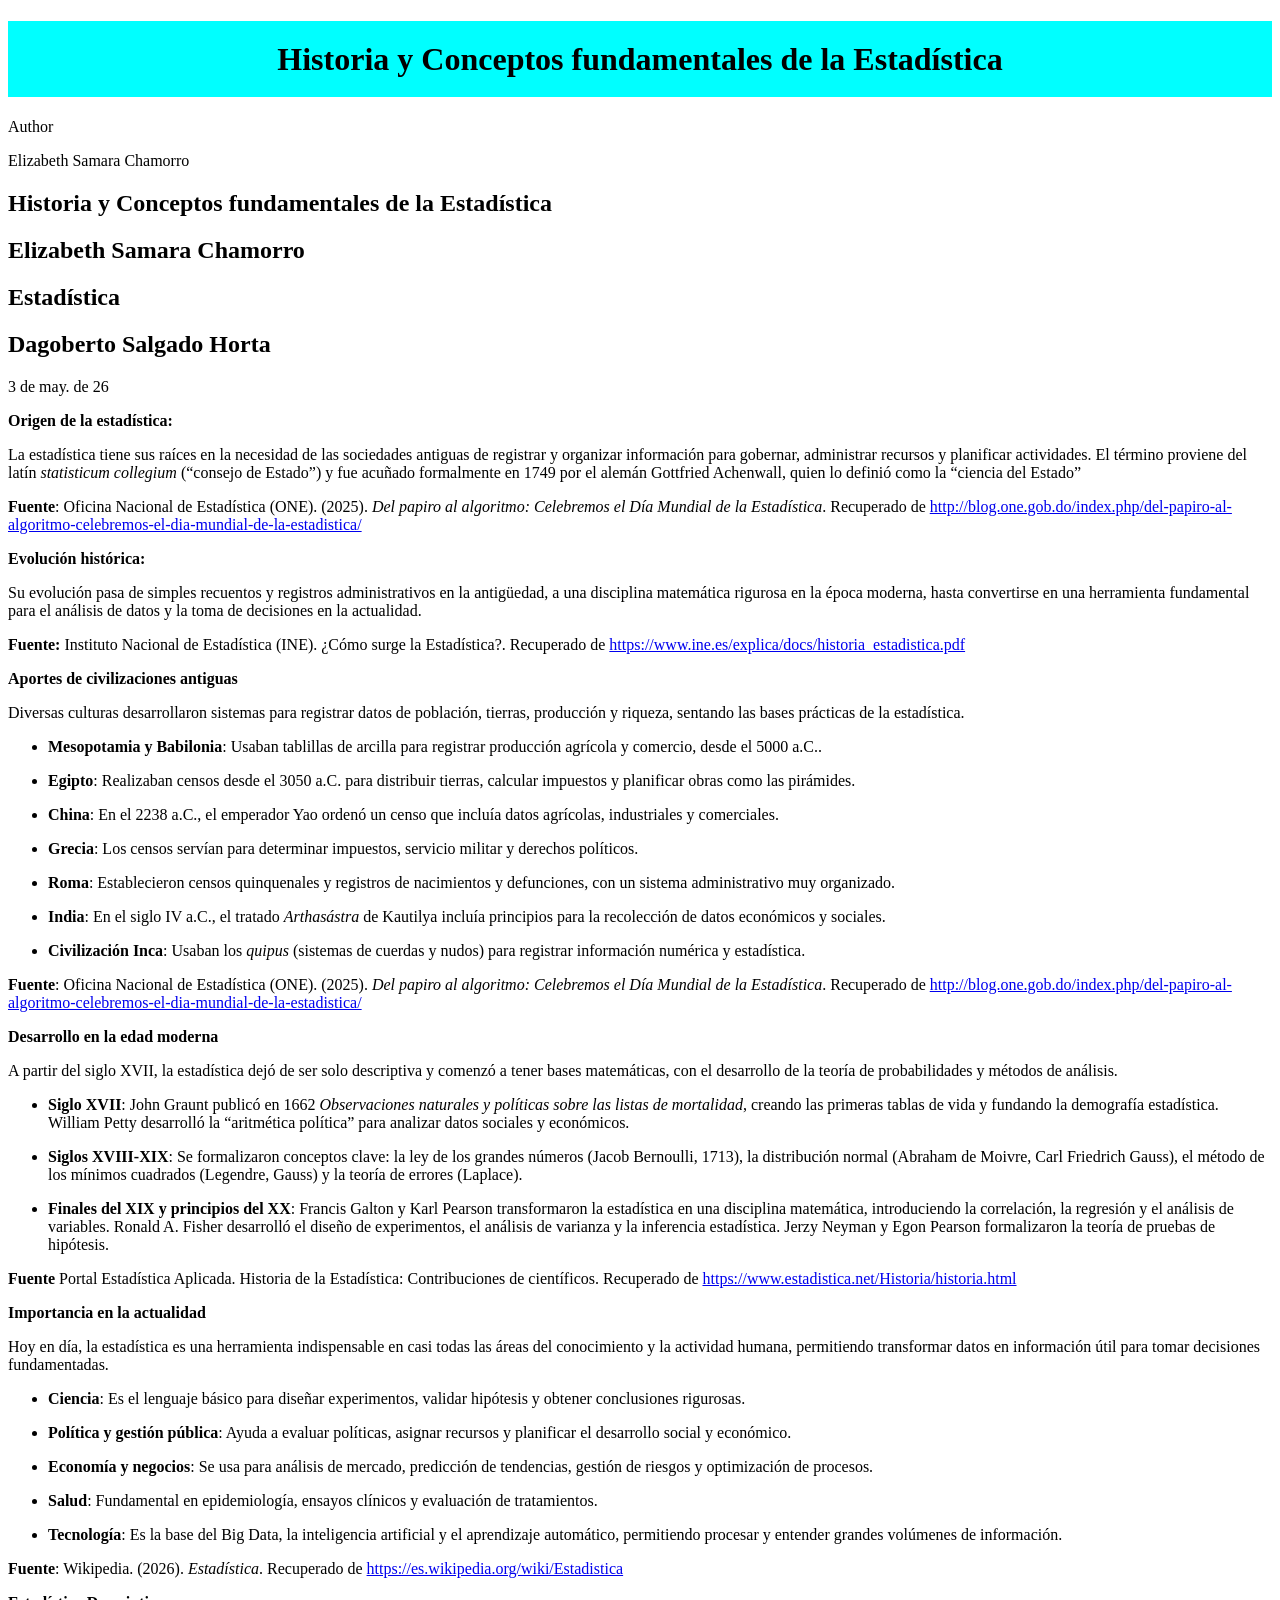
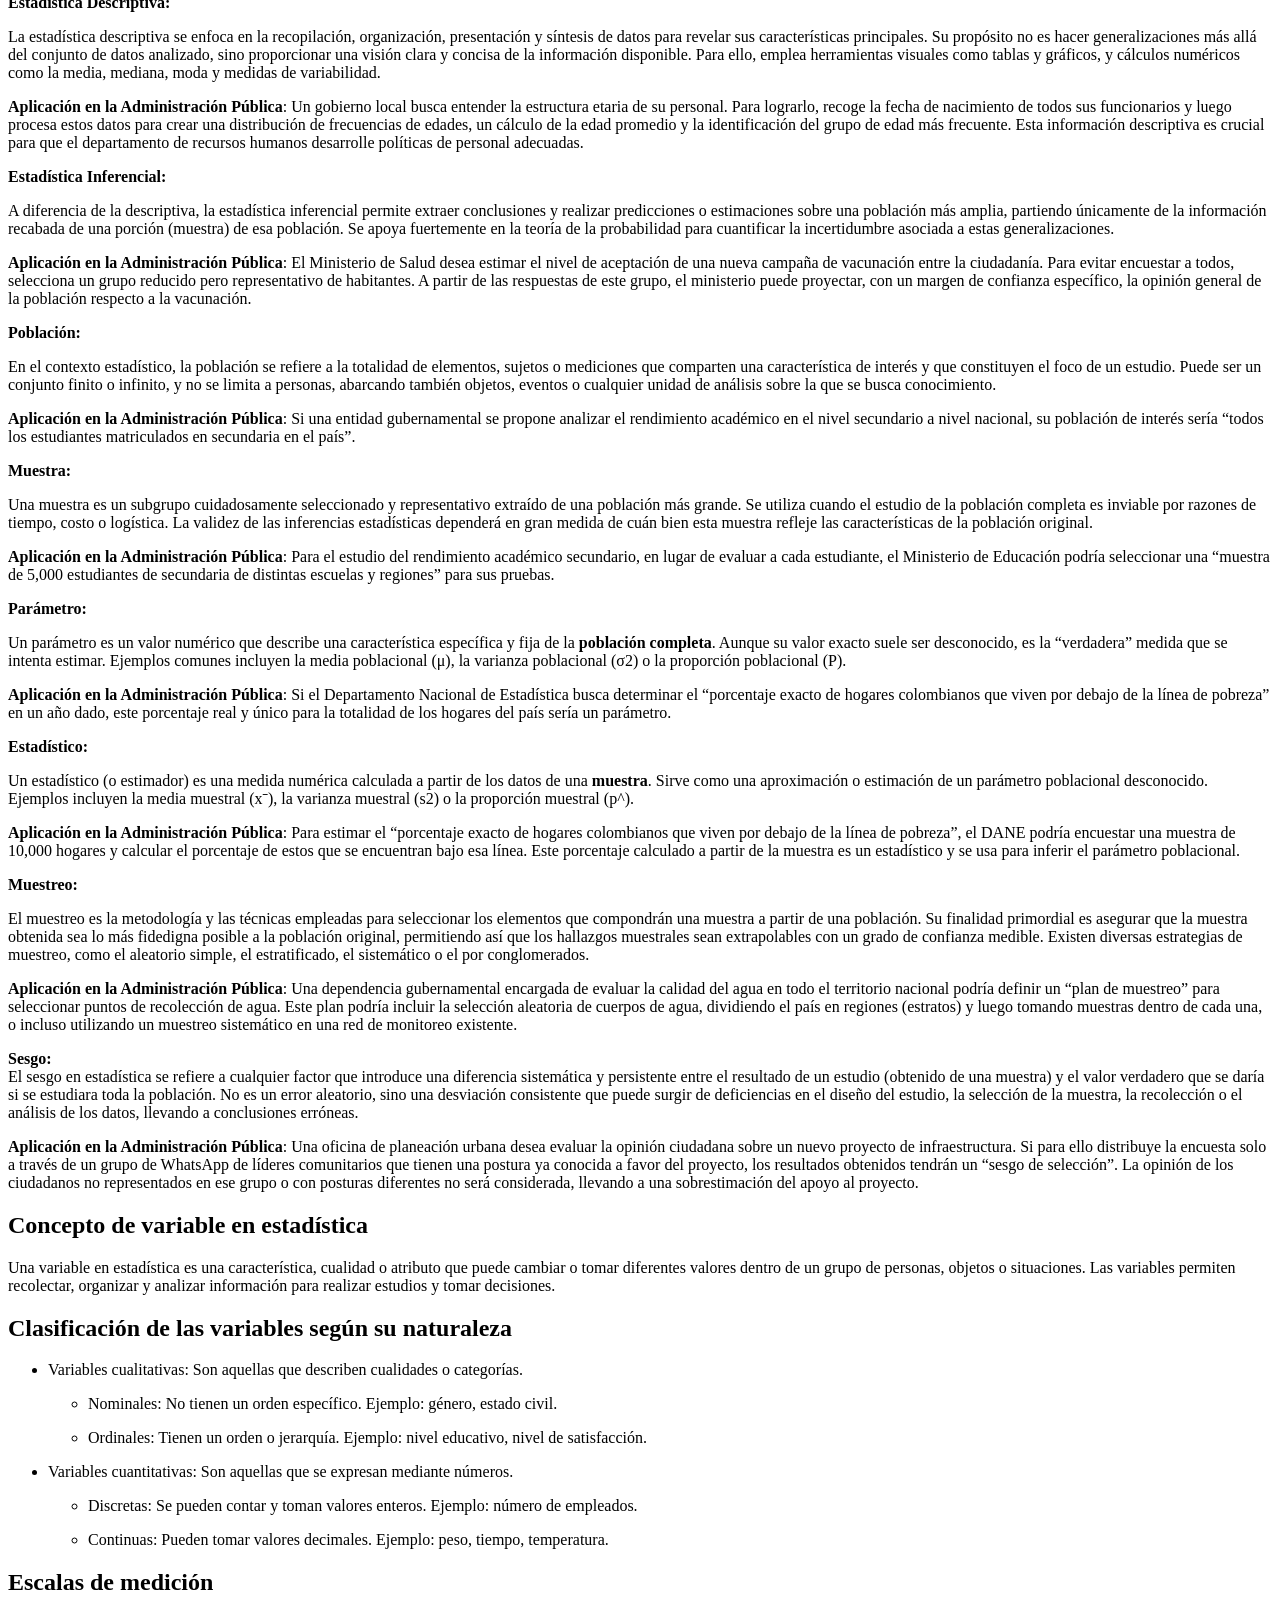
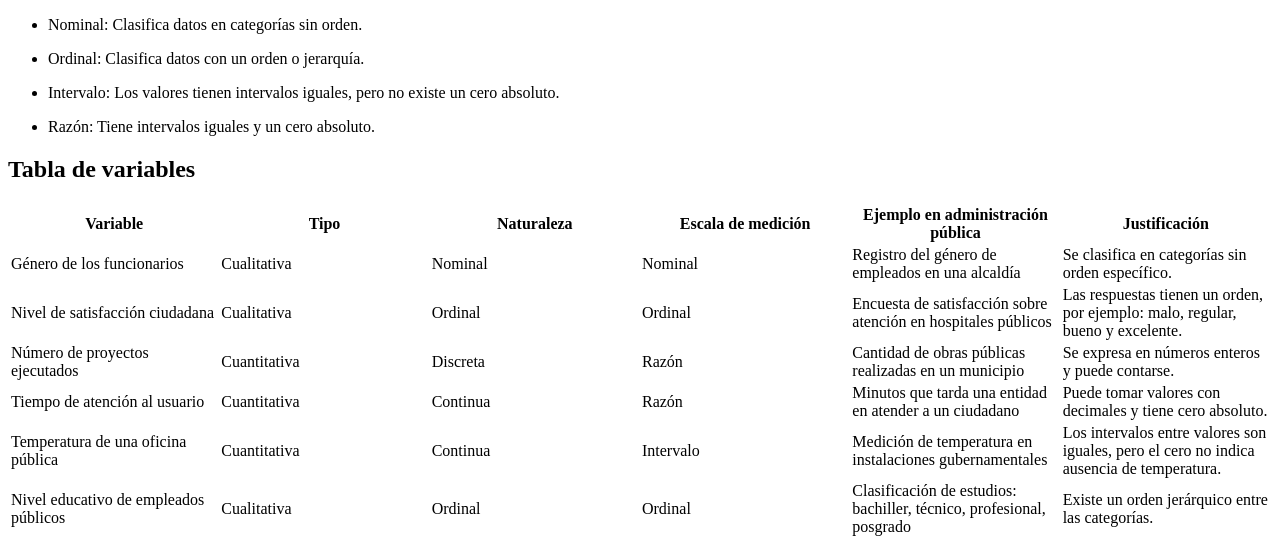
==== index.html.html @ 1d527ed2 "Actualización stilos.css" ====
<!DOCTYPE html>
<html xmlns="http://www.w3.org/1999/xhtml" lang="en" xml:lang="en">

<head>

  <meta charset="utf-8">
  <meta name="generator" content="quarto-1.8.27">
  <link rel="stylesheet" href="estilos.css">

  <meta name="viewport" content="width=device-width, initial-scale=1.0, user-scalable=yes">

  <meta name="author" content="Elizabeth Samara Chamorro">

  <title>Historia y Conceptos fundamentales de la Estadística</title>
  <style>
    code {
      white-space: pre-wrap;
    }

    span.smallcaps {
      font-variant: small-caps;
    }

    div.columns {
      display: flex;
      gap: min(4vw, 1.5em);
    }

    div.column {
      flex: auto;
      overflow-x: auto;
    }

    div.hanging-indent {
      margin-left: 1.5em;
      text-indent: -1.5em;
    }

    ul.task-list {
      list-style: none;
    }

    ul.task-list li input[type="checkbox"] {
      width: 0.8em;
      margin: 0 0.8em 0.2em -1em;
      /* quarto-specific, see https://github.com/quarto-dev/quarto-cli/issues/4556 */
      vertical-align: middle;
    }
  </style>


  <script src="RenderHtml_files/libs/clipboard/clipboard.min.js"></script>
  <script src="RenderHtml_files/libs/quarto-html/quarto.js" type="module"></script>
  <script src="RenderHtml_files/libs/quarto-html/tabsets/tabsets.js" type="module"></script>
  <script src="RenderHtml_files/libs/quarto-html/axe/axe-check.js" type="module"></script>
  <script src="RenderHtml_files/libs/quarto-html/popper.min.js"></script>
  <script src="RenderHtml_files/libs/quarto-html/tippy.umd.min.js"></script>
  <script src="RenderHtml_files/libs/quarto-html/anchor.min.js"></script>
  <link href="RenderHtml_files/libs/quarto-html/tippy.css" rel="stylesheet">
  <link href="RenderHtml_files/libs/quarto-html/quarto-syntax-highlighting-ed96de9b727972fe78a7b5d16c58bf87.css"
    rel="stylesheet" id="quarto-text-highlighting-styles">
  <script src="RenderHtml_files/libs/bootstrap/bootstrap.min.js"></script>
  <link href="RenderHtml_files/libs/bootstrap/bootstrap-icons.css" rel="stylesheet">
  <link href="RenderHtml_files/libs/bootstrap/bootstrap-6a8e6d95bfcd174082ff54166b04dcf7.min.css" rel="stylesheet"
    append-hash="true" id="quarto-bootstrap" data-mode="light">


</head>

<body class="fullcontent quarto-light">

  <div id="quarto-content" class="page-columns page-rows-contents page-layout-article">

    <main class="content" id="quarto-document-content">

      <header id="title-block-header" class="quarto-title-block default">
        <div class="quarto-title">
          <h1 class="title">Historia y Conceptos fundamentales de la Estadística</h1>
        </div>



        <div class="quarto-title-meta">

          <div>
            <div class="quarto-title-meta-heading">Author</div>
            <div class="quarto-title-meta-contents">
              <p>Elizabeth Samara Chamorro </p>
            </div>
          </div>



        </div>



      </header>


      <section id="historia-y-conceptos-fundamentales-de-la-estadística" class="level2">
        <h2 class="anchored" data-anchor-id="historia-y-conceptos-fundamentales-de-la-estadística">Historia y Conceptos
          fundamentales de la Estadística</h2>
      </section>
      <section id="elizabeth-samara-chamorro" class="level2">
        <h2 class="anchored" data-anchor-id="elizabeth-samara-chamorro">Elizabeth Samara Chamorro</h2>
      </section>
      <section id="estadística" class="level2">
        <h2 class="anchored" data-anchor-id="estadística">Estadística</h2>
      </section>
      <section id="dagoberto-salgado-horta" class="level2">
        <h2 class="anchored" data-anchor-id="dagoberto-salgado-horta">Dagoberto Salgado Horta</h2>
        <p>3 de may. de 26</p>
        <p><strong>Origen de la estadística:</strong></p>
        <p>La estadística tiene sus raíces en la necesidad de las sociedades antiguas de registrar y organizar
          información para gobernar, administrar recursos y planificar actividades. El término proviene del latín
          <em>statisticum collegium</em> (“consejo de Estado”) y fue acuñado formalmente en 1749 por el alemán Gottfried
          Achenwall, quien lo definió como la “ciencia del Estado”</p>
        <p><strong>Fuente</strong>: Oficina Nacional de Estadística (ONE). (2025). <em>Del papiro al algoritmo:
            Celebremos el Día Mundial de la Estadística</em>. Recuperado de <a
            href="http://blog.one.gob.do/index.php/del-papiro-al-algoritmo-celebremos-el-dia-mundial-de-la-estadistica/"
            class="uri">http://blog.one.gob.do/index.php/del-papiro-al-algoritmo-celebremos-el-dia-mundial-de-la-estadistica/</a>
        </p>
        <p><strong>Evolución histórica:</strong></p>
        <p>Su evolución pasa de simples recuentos y registros administrativos en la antigüedad, a una disciplina
          matemática rigurosa en la época moderna, hasta convertirse en una herramienta fundamental para el análisis de
          datos y la toma de decisiones en la actualidad.</p>
        <p><strong>Fuente:</strong> Instituto Nacional de Estadística (INE). ¿Cómo surge la Estadística?. Recuperado de
          <a href="https://www.ine.es/explica/docs/historia_estadistica.pdf"
            class="uri">https://www.ine.es/explica/docs/historia_estadistica.pdf</a></p>
        <p><strong>Aportes de civilizaciones antiguas</strong></p>
        <p>Diversas culturas desarrollaron sistemas para registrar datos de población, tierras, producción y riqueza,
          sentando las bases prácticas de la estadística.</p>
        <ul>
          <li>
            <p><strong>Mesopotamia y Babilonia</strong>: Usaban tablillas de arcilla para registrar producción agrícola
              y comercio, desde el 5000 a.C..</p>
          </li>
          <li>
            <p><strong>Egipto</strong>: Realizaban censos desde el 3050 a.C. para distribuir tierras, calcular impuestos
              y planificar obras como las pirámides.</p>
          </li>
          <li>
            <p><strong>China</strong>: En el 2238 a.C., el emperador Yao ordenó un censo que incluía datos agrícolas,
              industriales y comerciales.</p>
          </li>
          <li>
            <p><strong>Grecia</strong>: Los censos servían para determinar impuestos, servicio militar y derechos
              políticos.</p>
          </li>
          <li>
            <p><strong>Roma</strong>: Establecieron censos quinquenales y registros de nacimientos y defunciones, con un
              sistema administrativo muy organizado.</p>
          </li>
          <li>
            <p><strong>India</strong>: En el siglo IV a.C., el tratado <em>Arthasástra</em> de Kautilya incluía
              principios para la recolección de datos económicos y sociales.</p>
          </li>
          <li>
            <p><strong>Civilización Inca</strong>: Usaban los <em>quipus</em> (sistemas de cuerdas y nudos) para
              registrar información numérica y estadística.</p>
          </li>
        </ul>
        <p><strong>Fuente</strong>: Oficina Nacional de Estadística (ONE). (2025). <em>Del papiro al algoritmo:
            Celebremos el Día Mundial de la Estadística</em>. Recuperado de <a
            href="http://blog.one.gob.do/index.php/del-papiro-al-algoritmo-celebremos-el-dia-mundial-de-la-estadistica/"
            class="uri">http://blog.one.gob.do/index.php/del-papiro-al-algoritmo-celebremos-el-dia-mundial-de-la-estadistica/</a>
        </p>
        <p><strong>Desarrollo en la edad moderna</strong></p>
        <p>A partir del siglo XVII, la estadística dejó de ser solo descriptiva y comenzó a tener bases matemáticas, con
          el desarrollo de la teoría de probabilidades y métodos de análisis.</p>
        <ul>
          <li>
            <p><strong>Siglo XVII</strong>: John Graunt publicó en 1662 <em>Observaciones naturales y políticas sobre
                las listas de mortalidad</em>, creando las primeras tablas de vida y fundando la demografía estadística.
              William Petty desarrolló la “aritmética política” para analizar datos sociales y económicos.</p>
          </li>
          <li>
            <p><strong>Siglos XVIII-XIX</strong>: Se formalizaron conceptos clave: la ley de los grandes números (Jacob
              Bernoulli, 1713), la distribución normal (Abraham de Moivre, Carl Friedrich Gauss), el método de los
              mínimos cuadrados (Legendre, Gauss) y la teoría de errores (Laplace).</p>
          </li>
          <li>
            <p><strong>Finales del XIX y principios del XX</strong>: Francis Galton y Karl Pearson transformaron la
              estadística en una disciplina matemática, introduciendo la correlación, la regresión y el análisis de
              variables. Ronald A. Fisher desarrolló el diseño de experimentos, el análisis de varianza y la inferencia
              estadística. Jerzy Neyman y Egon Pearson formalizaron la teoría de pruebas de hipótesis.</p>
          </li>
        </ul>
        <p><strong>Fuente</strong> Portal Estadística Aplicada. Historia de la Estadística: Contribuciones de
          científicos. Recuperado de <a href="https://www.estadistica.net/Historia/historia.html"
            class="uri">https://www.estadistica.net/Historia/historia.html</a></p>
        <p><strong>Importancia en la actualidad</strong></p>
        <p>Hoy en día, la estadística es una herramienta indispensable en casi todas las áreas del conocimiento y la
          actividad humana, permitiendo transformar datos en información útil para tomar decisiones fundamentadas.</p>
        <ul>
          <li>
            <p><strong>Ciencia</strong>: Es el lenguaje básico para diseñar experimentos, validar hipótesis y obtener
              conclusiones rigurosas.</p>
          </li>
          <li>
            <p><strong>Política y gestión pública</strong>: Ayuda a evaluar políticas, asignar recursos y planificar el
              desarrollo social y económico.</p>
          </li>
          <li>
            <p><strong>Economía y negocios</strong>: Se usa para análisis de mercado, predicción de tendencias, gestión
              de riesgos y optimización de procesos.</p>
          </li>
          <li>
            <p><strong>Salud</strong>: Fundamental en epidemiología, ensayos clínicos y evaluación de tratamientos.</p>
          </li>
          <li>
            <p><strong>Tecnología</strong>: Es la base del Big Data, la inteligencia artificial y el aprendizaje
              automático, permitiendo procesar y entender grandes volúmenes de información.</p>
          </li>
        </ul>
        <p><strong>Fuente</strong>: Wikipedia. (2026). <em>Estadística</em>. Recuperado de <a
            href="https://es.wikipedia.org/wiki/Estadistica" class="uri">https://es.wikipedia.org/wiki/Estadistica</a>
        </p>
        <p><strong>Estadística Descriptiva:</strong></p>
        <p>La estadística descriptiva se enfoca en la recopilación, organización, presentación y síntesis de datos para
          revelar sus características principales. Su propósito no es hacer generalizaciones más allá del conjunto de
          datos analizado, sino proporcionar una visión clara y concisa de la información disponible. Para ello, emplea
          herramientas visuales como tablas y gráficos, y cálculos numéricos como la media, mediana, moda y medidas de
          variabilidad.</p>
        <p><strong>Aplicación en la Administración Pública</strong>: Un gobierno local busca entender la estructura
          etaria de su personal. Para lograrlo, recoge la fecha de nacimiento de todos sus funcionarios y luego procesa
          estos datos para crear una distribución de frecuencias de edades, un cálculo de la edad promedio y la
          identificación del grupo de edad más frecuente. Esta información descriptiva es crucial para que el
          departamento de recursos humanos desarrolle políticas de personal adecuadas.</p>
        <p><strong>Estadística Inferencial:</strong></p>
        <p>A diferencia de la descriptiva, la estadística inferencial permite extraer conclusiones y realizar
          predicciones o estimaciones sobre una población más amplia, partiendo únicamente de la información recabada de
          una porción (muestra) de esa población. Se apoya fuertemente en la teoría de la probabilidad para cuantificar
          la incertidumbre asociada a estas generalizaciones.</p>
        <p><strong>Aplicación en la Administración Pública</strong>: El Ministerio de Salud desea estimar el nivel de
          aceptación de una nueva campaña de vacunación entre la ciudadanía. Para evitar encuestar a todos, selecciona
          un grupo reducido pero representativo de habitantes. A partir de las respuestas de este grupo, el ministerio
          puede proyectar, con un margen de confianza específico, la opinión general de la población respecto a la
          vacunación.</p>
        <p><strong>Población:</strong></p>
        <p>En el contexto estadístico, la población se refiere a la totalidad de elementos, sujetos o mediciones que
          comparten una característica de interés y que constituyen el foco de un estudio. Puede ser un conjunto finito
          o infinito, y no se limita a personas, abarcando también objetos, eventos o cualquier unidad de análisis sobre
          la que se busca conocimiento.</p>
        <p><strong>Aplicación en la Administración Pública</strong>: Si una entidad gubernamental se propone analizar el
          rendimiento académico en el nivel secundario a nivel nacional, su población de interés sería “todos los
          estudiantes matriculados en secundaria en el país”.</p>
        <p><strong>Muestra:</strong></p>
        <p>Una muestra es un subgrupo cuidadosamente seleccionado y representativo extraído de una población más grande.
          Se utiliza cuando el estudio de la población completa es inviable por razones de tiempo, costo o logística. La
          validez de las inferencias estadísticas dependerá en gran medida de cuán bien esta muestra refleje las
          características de la población original.</p>
        <p><strong>Aplicación en la Administración Pública</strong>: Para el estudio del rendimiento académico
          secundario, en lugar de evaluar a cada estudiante, el Ministerio de Educación podría seleccionar una “muestra
          de 5,000 estudiantes de secundaria de distintas escuelas y regiones” para sus pruebas.</p>
        <p><strong>Parámetro:</strong></p>
        <p>Un parámetro es un valor numérico que describe una característica específica y fija de la <strong>población
            completa</strong>. Aunque su valor exacto suele ser desconocido, es la “verdadera” medida que se intenta
          estimar. Ejemplos comunes incluyen la media poblacional (μ), la varianza poblacional (σ2) o la proporción
          poblacional (P).</p>
        <p><strong>Aplicación en la Administración Pública</strong>: Si el Departamento Nacional de Estadística busca
          determinar el “porcentaje exacto de hogares colombianos que viven por debajo de la línea de pobreza” en un año
          dado, este porcentaje real y único para la totalidad de los hogares del país sería un parámetro.</p>
        <p><strong>Estadístico:</strong></p>
        <p>Un estadístico (o estimador) es una medida numérica calculada a partir de los datos de una
          <strong>muestra</strong>. Sirve como una aproximación o estimación de un parámetro poblacional desconocido.
          Ejemplos incluyen la media muestral (xˉ), la varianza muestral (s2) o la proporción muestral (p^​).</p>
        <p><strong>Aplicación en la Administración Pública</strong>: Para estimar el “porcentaje exacto de hogares
          colombianos que viven por debajo de la línea de pobreza”, el DANE podría encuestar una muestra de 10,000
          hogares y calcular el porcentaje de estos que se encuentran bajo esa línea. Este porcentaje calculado a partir
          de la muestra es un estadístico y se usa para inferir el parámetro poblacional.</p>
        <p><strong>Muestreo:</strong></p>
        <p>El muestreo es la metodología y las técnicas empleadas para seleccionar los elementos que compondrán una
          muestra a partir de una población. Su finalidad primordial es asegurar que la muestra obtenida sea lo más
          fidedigna posible a la población original, permitiendo así que los hallazgos muestrales sean extrapolables con
          un grado de confianza medible. Existen diversas estrategias de muestreo, como el aleatorio simple, el
          estratificado, el sistemático o el por conglomerados.</p>
        <p><strong>Aplicación en la Administración Pública</strong>: Una dependencia gubernamental encargada de evaluar
          la calidad del agua en todo el territorio nacional podría definir un “plan de muestreo” para seleccionar
          puntos de recolección de agua. Este plan podría incluir la selección aleatoria de cuerpos de agua, dividiendo
          el país en regiones (estratos) y luego tomando muestras dentro de cada una, o incluso utilizando un muestreo
          sistemático en una red de monitoreo existente.</p>
        <p><strong>Sesgo:</strong><br>
          El sesgo en estadística se refiere a cualquier factor que introduce una diferencia sistemática y persistente
          entre el resultado de un estudio (obtenido de una muestra) y el valor verdadero que se daría si se estudiara
          toda la población. No es un error aleatorio, sino una desviación consistente que puede surgir de deficiencias
          en el diseño del estudio, la selección de la muestra, la recolección o el análisis de los datos, llevando a
          conclusiones erróneas.</p>
        <p><strong>Aplicación en la Administración Pública</strong>: Una oficina de planeación urbana desea evaluar la
          opinión ciudadana sobre un nuevo proyecto de infraestructura. Si para ello distribuye la encuesta solo a
          través de un grupo de WhatsApp de líderes comunitarios que tienen una postura ya conocida a favor del
          proyecto, los resultados obtenidos tendrán un “sesgo de selección”. La opinión de los ciudadanos no
          representados en ese grupo o con posturas diferentes no será considerada, llevando a una sobrestimación del
          apoyo al proyecto.</p>
      </section>
      <section id="concepto-de-variable-en-estadística" class="level1">
        <h1>Concepto de variable en estadística</h1>
        <p>Una variable en estadística es una característica, cualidad o atributo que puede cambiar o tomar diferentes
          valores dentro de un grupo de personas, objetos o situaciones. Las variables permiten recolectar, organizar y
          analizar información para realizar estudios y tomar decisiones.</p>
      </section>
      <section id="clasificación-de-las-variables-según-su-naturaleza" class="level1">
        <h1>Clasificación de las variables según su naturaleza</h1>
        <ul>
          <li>
            <p>Variables cualitativas: Son aquellas que describen cualidades o categorías.</p>
            <ul>
              <li>
                <p>Nominales: No tienen un orden específico. Ejemplo: género, estado civil.</p>
              </li>
              <li>
                <p>Ordinales: Tienen un orden o jerarquía. Ejemplo: nivel educativo, nivel de satisfacción.</p>
              </li>
            </ul>
          </li>
          <li>
            <p>Variables cuantitativas: Son aquellas que se expresan mediante números.</p>
            <ul>
              <li>
                <p>Discretas: Se pueden contar y toman valores enteros. Ejemplo: número de empleados.</p>
              </li>
              <li>
                <p>Continuas: Pueden tomar valores decimales. Ejemplo: peso, tiempo, temperatura.</p>
              </li>
            </ul>
          </li>
        </ul>
      </section>
      <section id="escalas-de-medición" class="level1">
        <h1>Escalas de medición</h1>
        <ul>
          <li>
            <p>Nominal: Clasifica datos en categorías sin orden.</p>
          </li>
          <li>
            <p>Ordinal: Clasifica datos con un orden o jerarquía.</p>
          </li>
          <li>
            <p>Intervalo: Los valores tienen intervalos iguales, pero no existe un cero absoluto.</p>
          </li>
          <li>
            <p>Razón: Tiene intervalos iguales y un cero absoluto.</p>
          </li>
        </ul>
      </section>
      <section id="tabla-de-variables" class="level1">
        <h1>Tabla de variables</h1>
        <table class="caption-top table">
          <colgroup>
            <col style="width: 16%">
            <col style="width: 16%">
            <col style="width: 16%">
            <col style="width: 16%">
            <col style="width: 16%">
            <col style="width: 16%">
          </colgroup>
          <thead>
            <tr class="header">
              <th>Variable</th>
              <th>Tipo</th>
              <th>Naturaleza</th>
              <th>Escala de medición</th>
              <th>Ejemplo en administración pública</th>
              <th>Justificación</th>
            </tr>
          </thead>
          <tbody>
            <tr class="odd">
              <td>Género de los funcionarios</td>
              <td>Cualitativa</td>
              <td>Nominal</td>
              <td>Nominal</td>
              <td>Registro del género de empleados en una alcaldía</td>
              <td>Se clasifica en categorías sin orden específico.</td>
            </tr>
            <tr class="even">
              <td>Nivel de satisfacción ciudadana</td>
              <td>Cualitativa</td>
              <td>Ordinal</td>
              <td>Ordinal</td>
              <td>Encuesta de satisfacción sobre atención en hospitales públicos</td>
              <td>Las respuestas tienen un orden, por ejemplo: malo, regular, bueno y excelente.</td>
            </tr>
            <tr class="odd">
              <td>Número de proyectos ejecutados</td>
              <td>Cuantitativa</td>
              <td>Discreta</td>
              <td>Razón</td>
              <td>Cantidad de obras públicas realizadas en un municipio</td>
              <td>Se expresa en números enteros y puede contarse.</td>
            </tr>
            <tr class="even">
              <td>Tiempo de atención al usuario</td>
              <td>Cuantitativa</td>
              <td>Continua</td>
              <td>Razón</td>
              <td>Minutos que tarda una entidad en atender a un ciudadano</td>
              <td>Puede tomar valores con decimales y tiene cero absoluto.</td>
            </tr>
            <tr class="odd">
              <td>Temperatura de una oficina pública</td>
              <td>Cuantitativa</td>
              <td>Continua</td>
              <td>Intervalo</td>
              <td>Medición de temperatura en instalaciones gubernamentales</td>
              <td>Los intervalos entre valores son iguales, pero el cero no indica ausencia de temperatura.</td>
            </tr>
            <tr class="even">
              <td>Nivel educativo de empleados públicos</td>
              <td>Cualitativa</td>
              <td>Ordinal</td>
              <td>Ordinal</td>
              <td>Clasificación de estudios: bachiller, técnico, profesional, posgrado</td>
              <td>Existe un orden jerárquico entre las categorías.</td>
            </tr>
          </tbody>
        </table>
      </section>

    </main>
    <!-- /main column -->
    <script id="quarto-html-after-body" type="application/javascript">
      window.document.addEventListener("DOMContentLoaded", function (event) {
        const icon = "";
        const anchorJS = new window.AnchorJS();
        anchorJS.options = {
          placement: 'right',
          icon: icon
        };
        anchorJS.add('.anchored');
        const isCodeAnnotation = (el) => {
          for (const clz of el.classList) {
            if (clz.startsWith('code-annotation-')) {
              return true;
            }
          }
          return false;
        }
        const onCopySuccess = function (e) {
          // button target
          const button = e.trigger;
          // don't keep focus
          button.blur();
          // flash "checked"
          button.classList.add('code-copy-button-checked');
          var currentTitle = button.getAttribute("title");
          button.setAttribute("title", "Copied!");
          let tooltip;
          if (window.bootstrap) {
            button.setAttribute("data-bs-toggle", "tooltip");
            button.setAttribute("data-bs-placement", "left");
            button.setAttribute("data-bs-title", "Copied!");
            tooltip = new bootstrap.Tooltip(button,
              {
                trigger: "manual",
                customClass: "code-copy-button-tooltip",
                offset: [0, -8]
              });
            tooltip.show();
          }
          setTimeout(function () {
            if (tooltip) {
              tooltip.hide();
              button.removeAttribute("data-bs-title");
              button.removeAttribute("data-bs-toggle");
              button.removeAttribute("data-bs-placement");
            }
            button.setAttribute("title", currentTitle);
            button.classList.remove('code-copy-button-checked');
          }, 1000);
          // clear code selection
          e.clearSelection();
        }
        const getTextToCopy = function (trigger) {
          const outerScaffold = trigger.parentElement.cloneNode(true);
          const codeEl = outerScaffold.querySelector('code');
          for (const childEl of codeEl.children) {
            if (isCodeAnnotation(childEl)) {
              childEl.remove();
            }
          }
          return codeEl.innerText;
        }
        const clipboard = new window.ClipboardJS('.code-copy-button:not([data-in-quarto-modal])', {
          text: getTextToCopy
        });
        clipboard.on('success', onCopySuccess);
        if (window.document.getElementById('quarto-embedded-source-code-modal')) {
          const clipboardModal = new window.ClipboardJS('.code-copy-button[data-in-quarto-modal]', {
            text: getTextToCopy,
            container: window.document.getElementById('quarto-embedded-source-code-modal')
          });
          clipboardModal.on('success', onCopySuccess);
        }
        var localhostRegex = new RegExp(/^(?:http|https):\/\/localhost\:?[0-9]*\//);
        var mailtoRegex = new RegExp(/^mailto:/);
        var filterRegex = new RegExp('/' + window.location.host + '/');
        var isInternal = (href) => {
          return filterRegex.test(href) || localhostRegex.test(href) || mailtoRegex.test(href);
        }
        // Inspect non-navigation links and adorn them if external
        var links = window.document.querySelectorAll('a[href]:not(.nav-link):not(.navbar-brand):not(.toc-action):not(.sidebar-link):not(.sidebar-item-toggle):not(.pagination-link):not(.no-external):not([aria-hidden]):not(.dropdown-item):not(.quarto-navigation-tool):not(.about-link)');
        for (var i = 0; i < links.length; i++) {
          const link = links[i];
          if (!isInternal(link.href)) {
            // undo the damage that might have been done by quarto-nav.js in the case of
            // links that we want to consider external
            if (link.dataset.originalHref !== undefined) {
              link.href = link.dataset.originalHref;
            }
          }
        }
        function tippyHover(el, contentFn, onTriggerFn, onUntriggerFn) {
          const config = {
            allowHTML: true,
            maxWidth: 500,
            delay: 100,
            arrow: false,
            appendTo: function (el) {
              return el.parentElement;
            },
            interactive: true,
            interactiveBorder: 10,
            theme: 'quarto',
            placement: 'bottom-start',
          };
          if (contentFn) {
            config.content = contentFn;
          }
          if (onTriggerFn) {
            config.onTrigger = onTriggerFn;
          }
          if (onUntriggerFn) {
            config.onUntrigger = onUntriggerFn;
          }
          window.tippy(el, config);
        }
        const noterefs = window.document.querySelectorAll('a[role="doc-noteref"]');
        for (var i = 0; i < noterefs.length; i++) {
          const ref = noterefs[i];
          tippyHover(ref, function () {
            // use id or data attribute instead here
            let href = ref.getAttribute('data-footnote-href') || ref.getAttribute('href');
            try { href = new URL(href).hash; } catch { }
            const id = href.replace(/^#\/?/, "");
            const note = window.document.getElementById(id);
            if (note) {
              return note.innerHTML;
            } else {
              return "";
            }
          });
        }
        const xrefs = window.document.querySelectorAll('a.quarto-xref');
        const processXRef = (id, note) => {
          // Strip column container classes
          const stripColumnClz = (el) => {
            el.classList.remove("page-full", "page-columns");
            if (el.children) {
              for (const child of el.children) {
                stripColumnClz(child);
              }
            }
          }
          stripColumnClz(note)
          if (id === null || id.startsWith('sec-')) {
            // Special case sections, only their first couple elements
            const container = document.createElement("div");
            if (note.children && note.children.length > 2) {
              container.appendChild(note.children[0].cloneNode(true));
              for (let i = 1; i < note.children.length; i++) {
                const child = note.children[i];
                if (child.tagName === "P" && child.innerText === "") {
                  continue;
                } else {
                  container.appendChild(child.cloneNode(true));
                  break;
                }
              }
              if (window.Quarto?.typesetMath) {
                window.Quarto.typesetMath(container);
              }
              return container.innerHTML
            } else {
              if (window.Quarto?.typesetMath) {
                window.Quarto.typesetMath(note);
              }
              return note.innerHTML;
            }
          } else {
            // Remove any anchor links if they are present
            const anchorLink = note.querySelector('a.anchorjs-link');
            if (anchorLink) {
              anchorLink.remove();
            }
            if (window.Quarto?.typesetMath) {
              window.Quarto.typesetMath(note);
            }
            if (note.classList.contains("callout")) {
              return note.outerHTML;
            } else {
              return note.innerHTML;
            }
          }
        }
        for (var i = 0; i < xrefs.length; i++) {
          const xref = xrefs[i];
          tippyHover(xref, undefined, function (instance) {
            instance.disable();
            let url = xref.getAttribute('href');
            let hash = undefined;
            if (url.startsWith('#')) {
              hash = url;
            } else {
              try { hash = new URL(url).hash; } catch { }
            }
            if (hash) {
              const id = hash.replace(/^#\/?/, "");
              const note = window.document.getElementById(id);
              if (note !== null) {
                try {
                  const html = processXRef(id, note.cloneNode(true));
                  instance.setContent(html);
                } finally {
                  instance.enable();
                  instance.show();
                }
              } else {
                // See if we can fetch this
                fetch(url.split('#')[0])
                  .then(res => res.text())
                  .then(html => {
                    const parser = new DOMParser();
                    const htmlDoc = parser.parseFromString(html, "text/html");
                    const note = htmlDoc.getElementById(id);
                    if (note !== null) {
                      const html = processXRef(id, note);
                      instance.setContent(html);
                    }
                  }).finally(() => {
                    instance.enable();
                    instance.show();
                  });
              }
            } else {
              // See if we can fetch a full url (with no hash to target)
              // This is a special case and we should probably do some content thinning / targeting
              fetch(url)
                .then(res => res.text())
                .then(html => {
                  const parser = new DOMParser();
                  const htmlDoc = parser.parseFromString(html, "text/html");
                  const note = htmlDoc.querySelector('main.content');
                  if (note !== null) {
                    // This should only happen for chapter cross references
                    // (since there is no id in the URL)
                    // remove the first header
                    if (note.children.length > 0 && note.children[0].tagName === "HEADER") {
                      note.children[0].remove();
                    }
                    const html = processXRef(null, note);
                    instance.setContent(html);
                  }
                }).finally(() => {
                  instance.enable();
                  instance.show();
                });
            }
          }, function (instance) {
          });
        }
        let selectedAnnoteEl;
        const selectorForAnnotation = (cell, annotation) => {
          let cellAttr = 'data-code-cell="' + cell + '"';
          let lineAttr = 'data-code-annotation="' + annotation + '"';
          const selector = 'span[' + cellAttr + '][' + lineAttr + ']';
          return selector;
        }
        const selectCodeLines = (annoteEl) => {
          const doc = window.document;
          const targetCell = annoteEl.getAttribute("data-target-cell");
          const targetAnnotation = annoteEl.getAttribute("data-target-annotation");
          const annoteSpan = window.document.querySelector(selectorForAnnotation(targetCell, targetAnnotation));
          const lines = annoteSpan.getAttribute("data-code-lines").split(",");
          const lineIds = lines.map((line) => {
            return targetCell + "-" + line;
          })
          let top = null;
          let height = null;
          let parent = null;
          if (lineIds.length > 0) {
            //compute the position of the single el (top and bottom and make a div)
            const el = window.document.getElementById(lineIds[0]);
            top = el.offsetTop;
            height = el.offsetHeight;
            parent = el.parentElement.parentElement;
            if (lineIds.length > 1) {
              const lastEl = window.document.getElementById(lineIds[lineIds.length - 1]);
              const bottom = lastEl.offsetTop + lastEl.offsetHeight;
              height = bottom - top;
            }
            if (top !== null && height !== null && parent !== null) {
              // cook up a div (if necessary) and position it 
              let div = window.document.getElementById("code-annotation-line-highlight");
              if (div === null) {
                div = window.document.createElement("div");
                div.setAttribute("id", "code-annotation-line-highlight");
                div.style.position = 'absolute';
                parent.appendChild(div);
              }
              div.style.top = top - 2 + "px";
              div.style.height = height + 4 + "px";
              div.style.left = 0;
              let gutterDiv = window.document.getElementById("code-annotation-line-highlight-gutter");
              if (gutterDiv === null) {
                gutterDiv = window.document.createElement("div");
                gutterDiv.setAttribute("id", "code-annotation-line-highlight-gutter");
                gutterDiv.style.position = 'absolute';
                const codeCell = window.document.getElementById(targetCell);
                const gutter = codeCell.querySelector('.code-annotation-gutter');
                gutter.appendChild(gutterDiv);
              }
              gutterDiv.style.top = top - 2 + "px";
              gutterDiv.style.height = height + 4 + "px";
            }
            selectedAnnoteEl = annoteEl;
          }
        };
        const unselectCodeLines = () => {
          const elementsIds = ["code-annotation-line-highlight", "code-annotation-line-highlight-gutter"];
          elementsIds.forEach((elId) => {
            const div = window.document.getElementById(elId);
            if (div) {
              div.remove();
            }
          });
          selectedAnnoteEl = undefined;
        };
        // Handle positioning of the toggle
        window.addEventListener(
          "resize",
          throttle(() => {
            elRect = undefined;
            if (selectedAnnoteEl) {
              selectCodeLines(selectedAnnoteEl);
            }
          }, 10)
        );
        function throttle(fn, ms) {
          let throttle = false;
          let timer;
          return (...args) => {
            if (!throttle) { // first call gets through
              fn.apply(this, args);
              throttle = true;
            } else { // all the others get throttled
              if (timer) clearTimeout(timer); // cancel #2
              timer = setTimeout(() => {
                fn.apply(this, args);
                timer = throttle = false;
              }, ms);
            }
          };
        }
        // Attach click handler to the DT
        const annoteDls = window.document.querySelectorAll('dt[data-target-cell]');
        for (const annoteDlNode of annoteDls) {
          annoteDlNode.addEventListener('click', (event) => {
            const clickedEl = event.target;
            if (clickedEl !== selectedAnnoteEl) {
              unselectCodeLines();
              const activeEl = window.document.querySelector('dt[data-target-cell].code-annotation-active');
              if (activeEl) {
                activeEl.classList.remove('code-annotation-active');
              }
              selectCodeLines(clickedEl);
              clickedEl.classList.add('code-annotation-active');
            } else {
              // Unselect the line
              unselectCodeLines();
              clickedEl.classList.remove('code-annotation-active');
            }
          });
        }
        const findCites = (el) => {
          const parentEl = el.parentElement;
          if (parentEl) {
            const cites = parentEl.dataset.cites;
            if (cites) {
              return {
                el,
                cites: cites.split(' ')
              };
            } else {
              return findCites(el.parentElement)
            }
          } else {
            return undefined;
          }
        };
        var bibliorefs = window.document.querySelectorAll('a[role="doc-biblioref"]');
        for (var i = 0; i < bibliorefs.length; i++) {
          const ref = bibliorefs[i];
          const citeInfo = findCites(ref);
          if (citeInfo) {
            tippyHover(citeInfo.el, function () {
              var popup = window.document.createElement('div');
              citeInfo.cites.forEach(function (cite) {
                var citeDiv = window.document.createElement('div');
                citeDiv.classList.add('hanging-indent');
                citeDiv.classList.add('csl-entry');
                var biblioDiv = window.document.getElementById('ref-' + cite);
                if (biblioDiv) {
                  citeDiv.innerHTML = biblioDiv.innerHTML;
                }
                popup.appendChild(citeDiv);
              });
              return popup.innerHTML;
            });
          }
        }
      });
    </script>
  </div> <!-- /content -->




</body>

</html>
---- estilos.css ----
.title{
    background-color: aqua;
    text-align: center;
    padding: 1.2rem;
    
}
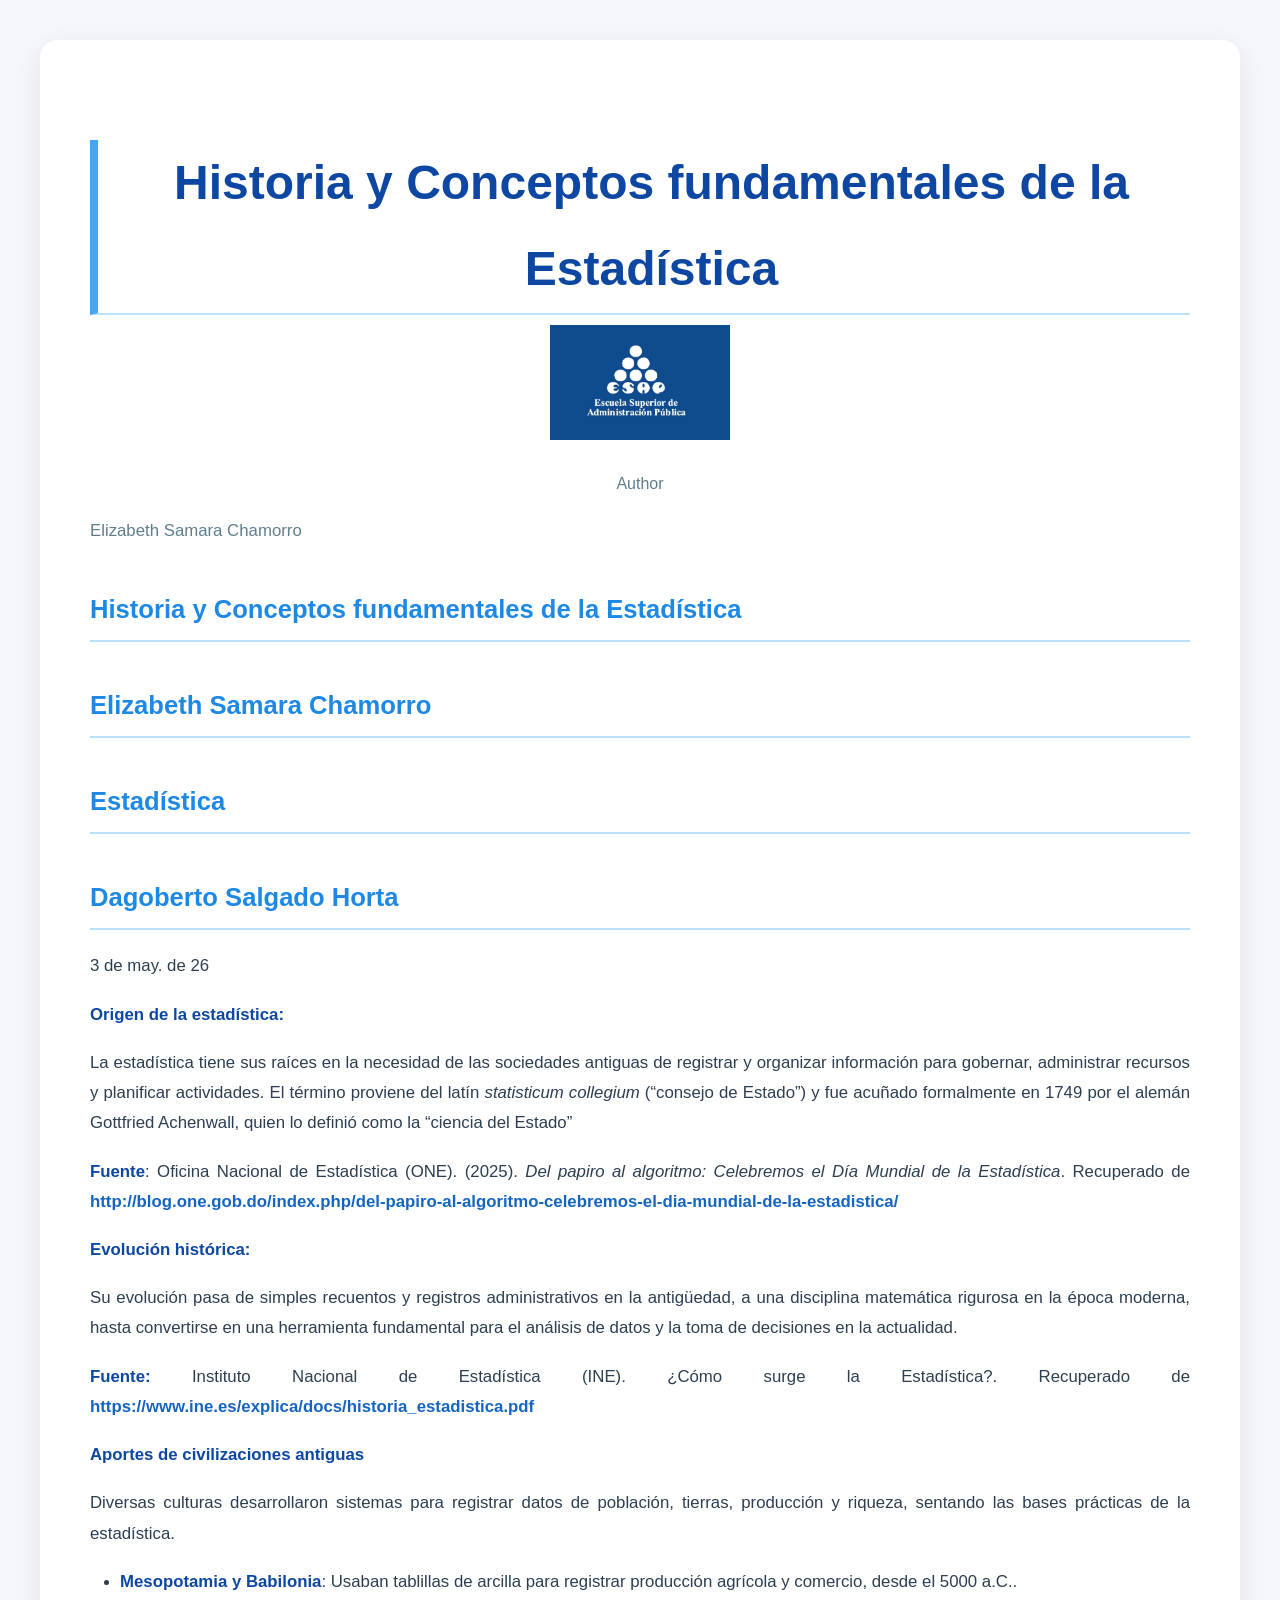
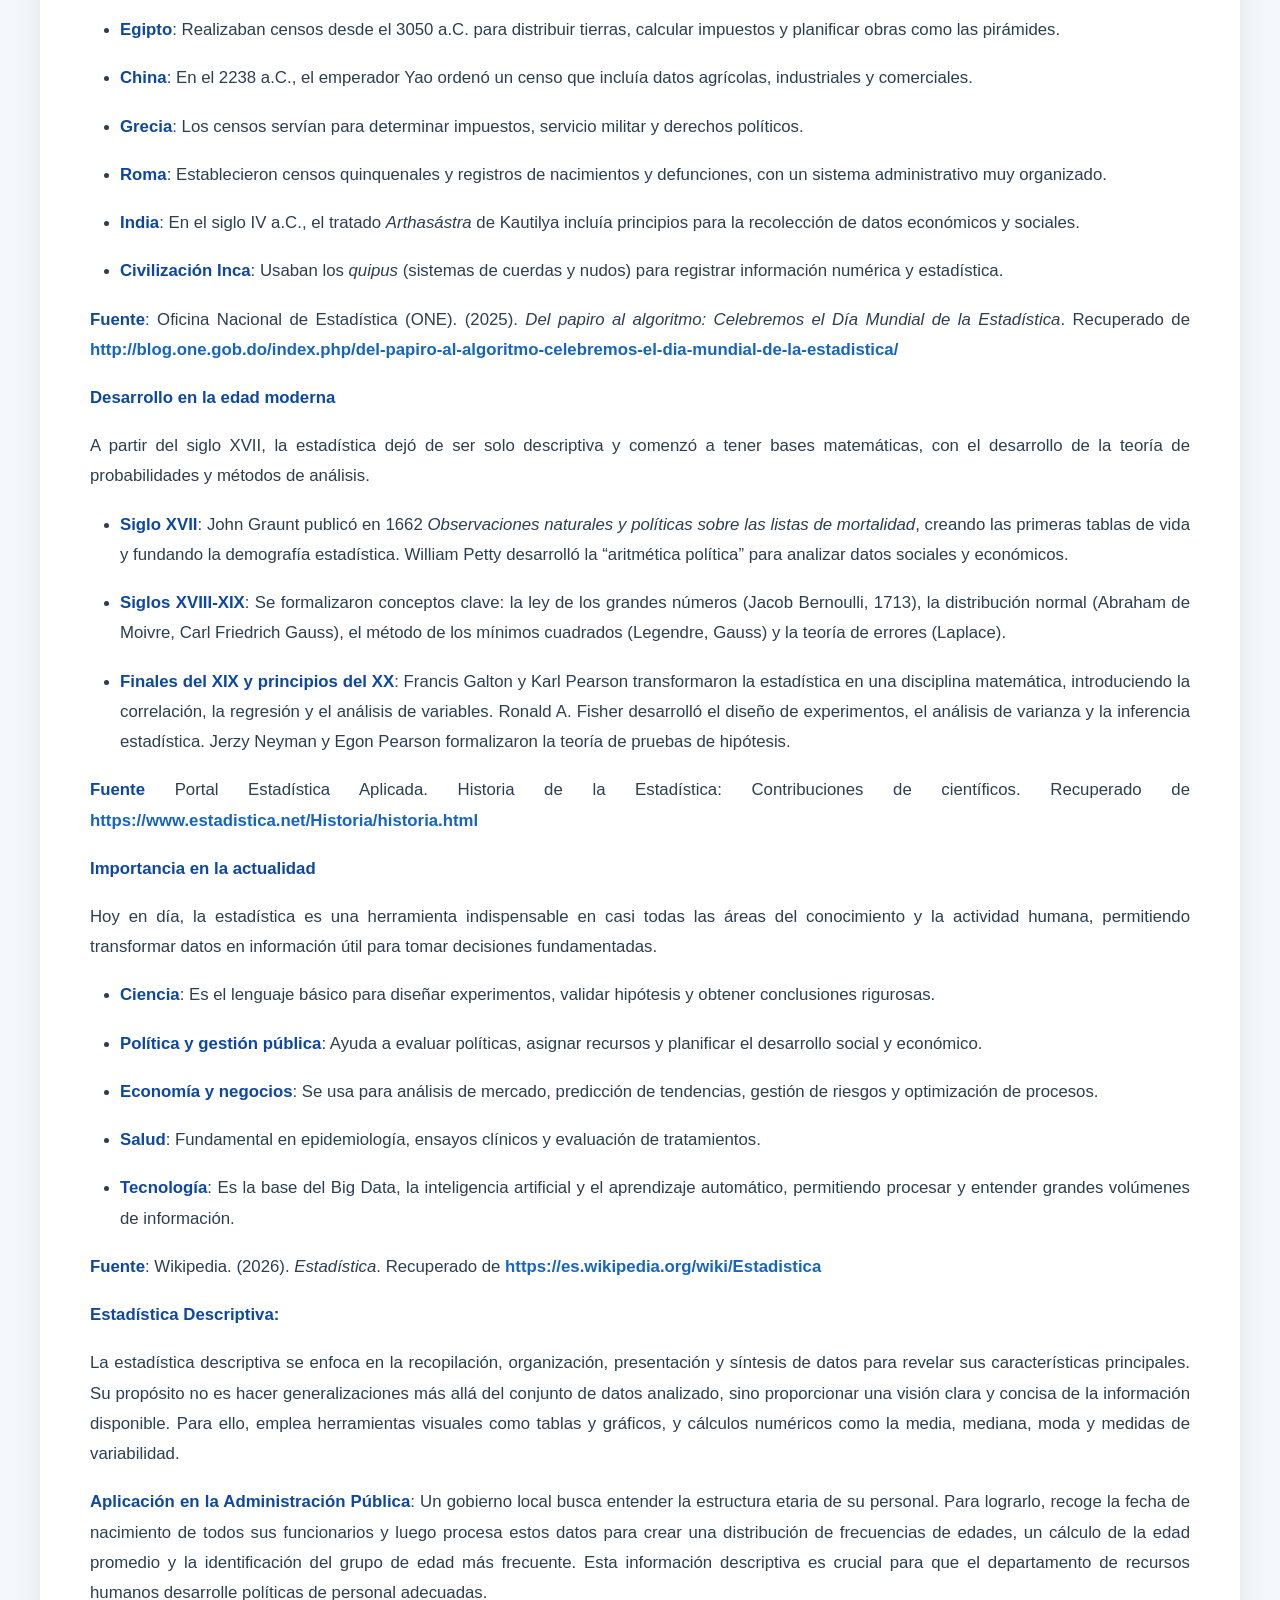
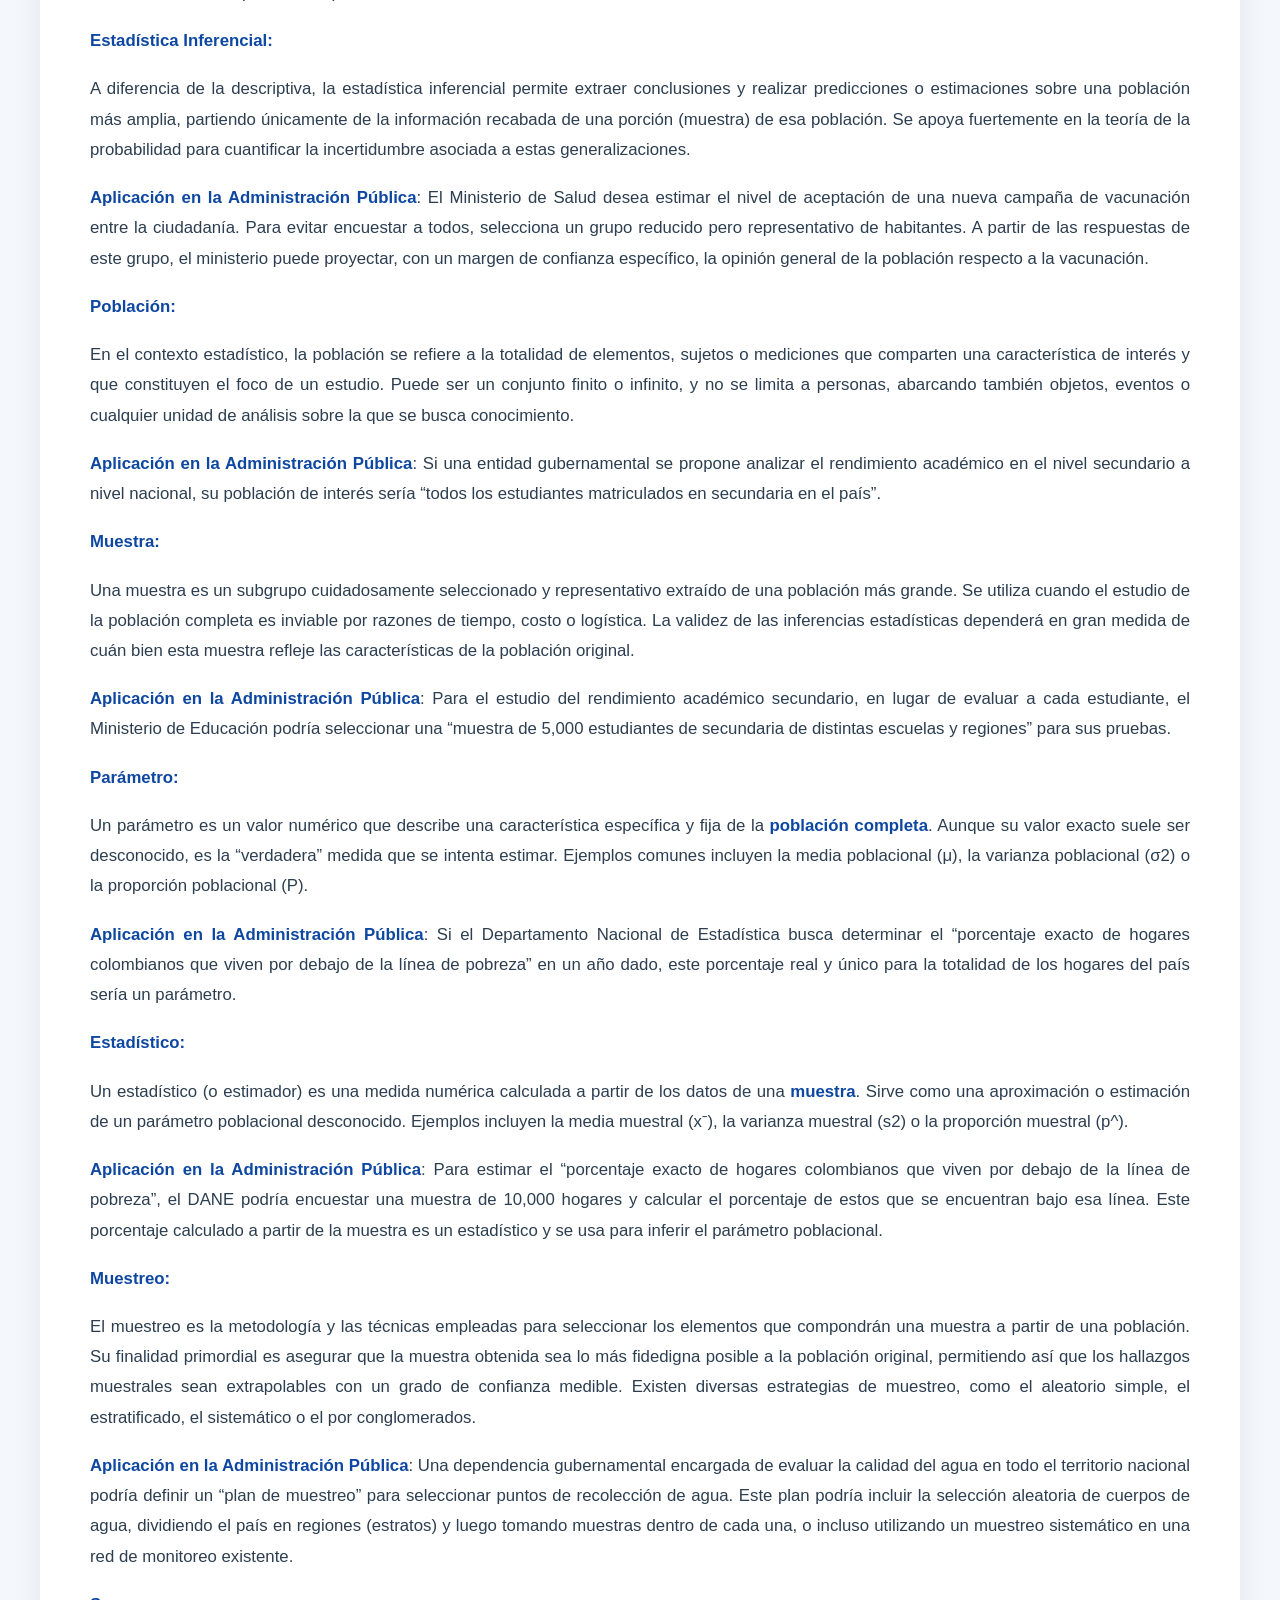
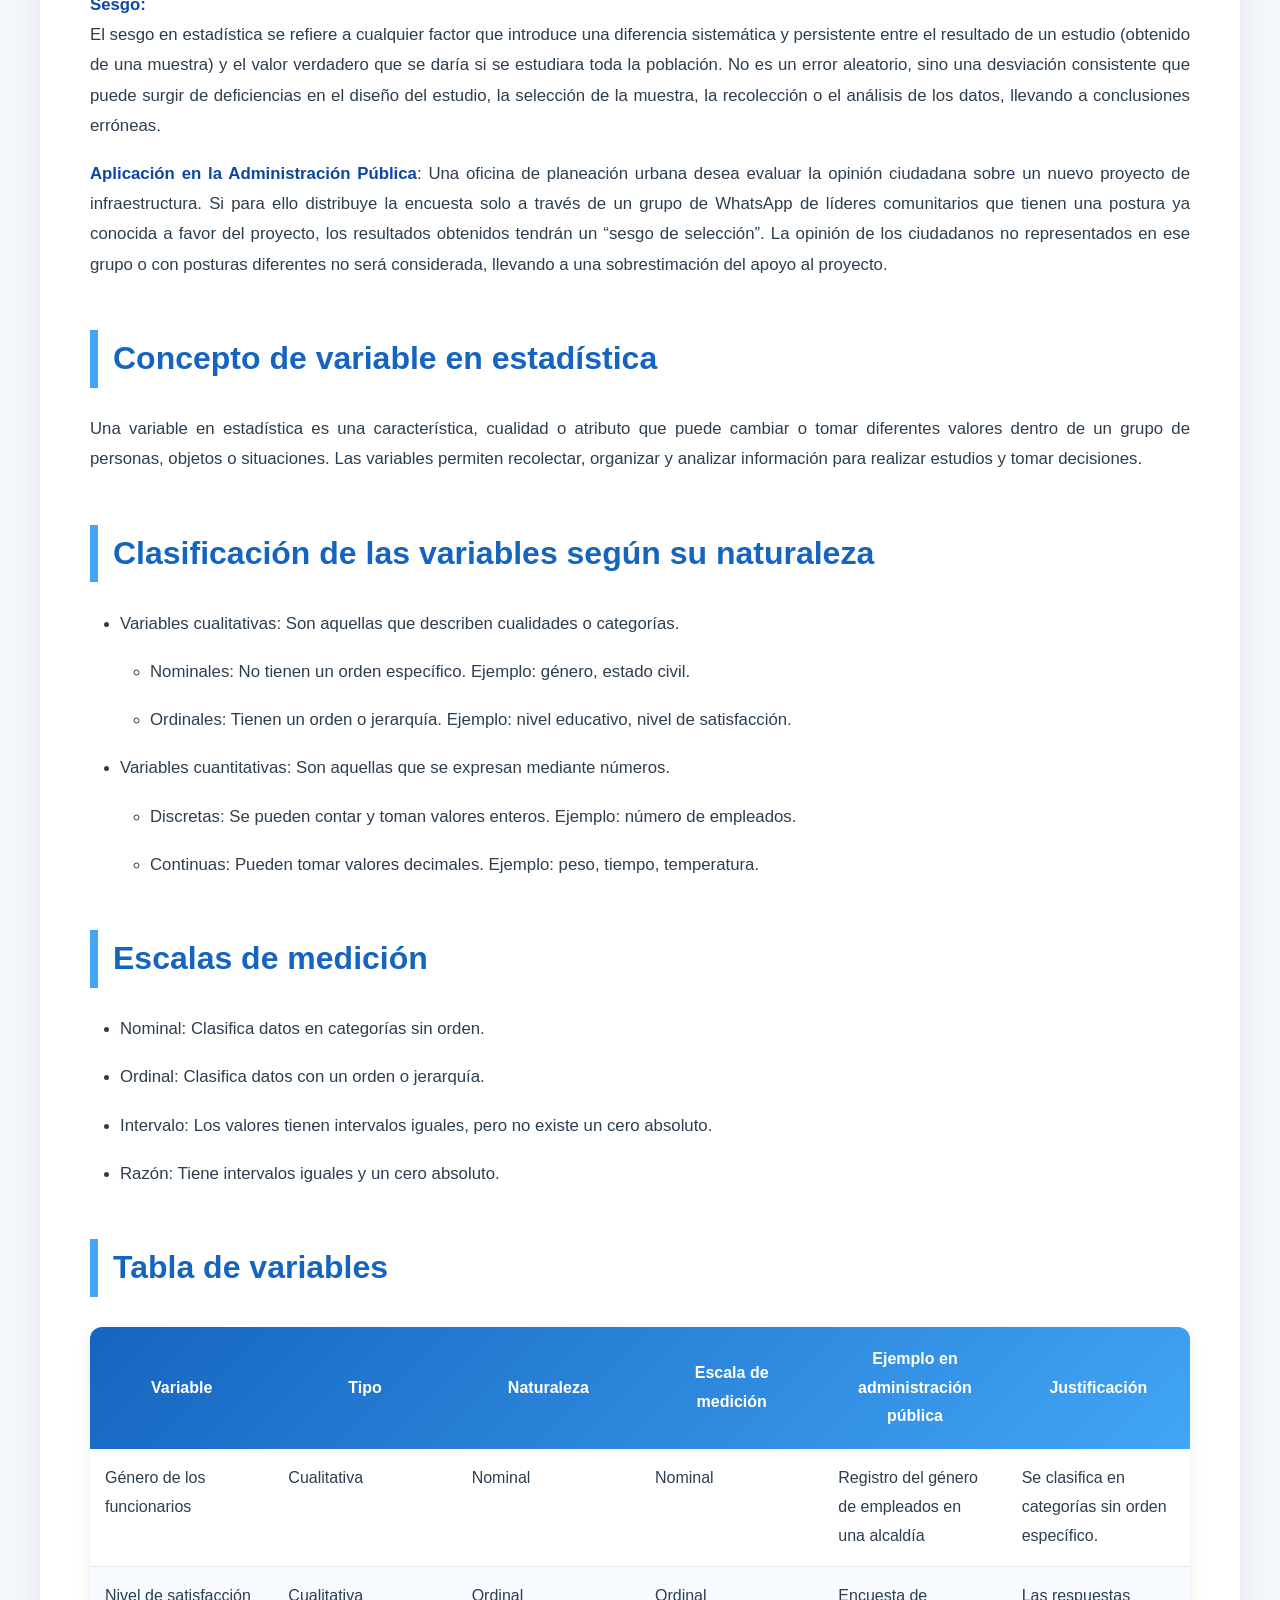
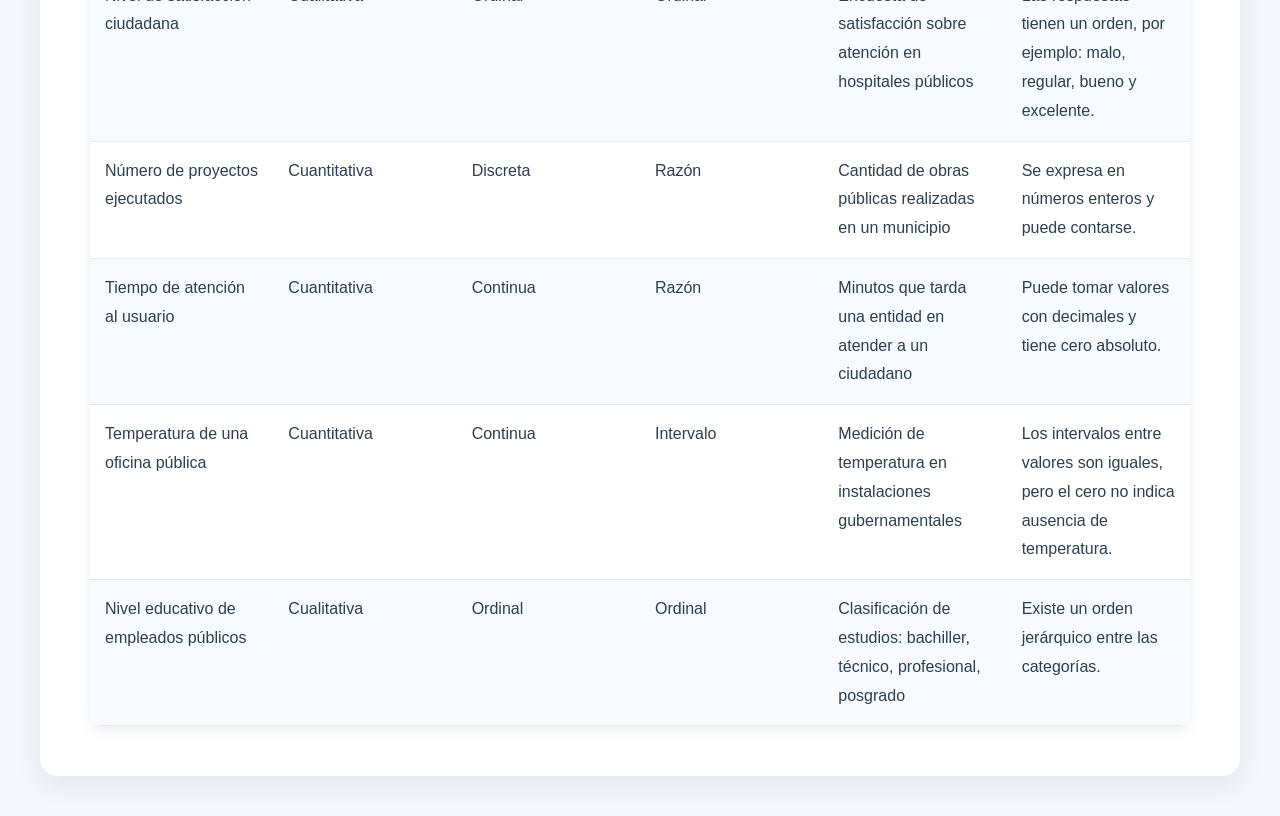
==== commit e141c142: "Actualizacion Cabeceras" ====
--- a/index.html.html
+++ b/index.html.html
@@ -74,27 +74,33 @@
     <main class="content" id="quarto-document-content">
 
       <header id="title-block-header" class="quarto-title-block default">
+      
+        
+      
         <div class="quarto-title">
-          <h1 class="title">Historia y Conceptos fundamentales de la Estadística</h1>
+          <h1 class="title line-title ">Historia y Conceptos fundamentales de la Estadística</h1>
+          <div class="encabezado-esap">
+            <img src="/index.qmd/images/logo.jpg" alt="Logo ESAP" class="logo-esap">
+          </div>
         </div>
-
-
-
+      
+      
+      
         <div class="quarto-title-meta">
-
+      
           <div>
             <div class="quarto-title-meta-heading">Author</div>
             <div class="quarto-title-meta-contents">
               <p>Elizabeth Samara Chamorro </p>
             </div>
           </div>
-
-
-
+      
+      
+      
         </div>
-
-
-
+      
+      
+      
       </header>
 
 
--- a/estilos.css
+++ b/estilos.css
@@ -1,7 +1,241 @@
 
-.title{
-    background-color: aqua;
-    text-align: center;
-    padding: 1.2rem;
-    
+/* ===== ESTILO GENERAL ===== */
+body {
+    font-family: 'Segoe UI', Tahoma, Geneva, Verdana, sans-serif;
+    background: #f4f7fb;
+    color: #2c3e50;
+    line-height: 1.8;
+    margin: 0;
+    padding: 0;
+}
+
+/* ===== CONTENEDOR PRINCIPAL ===== */
+main.content {
+    max-width: 1100px;
+    margin: 40px auto;
+    background: white;
+    padding: 50px;
+    border-radius: 18px;
+    box-shadow: 0 8px 30px rgba(0,0,0,0.08);
+}
+
+/* ===== TITULO PRINCIPAL ===== */
+.quarto-title h1.title {
+    font-size: 3rem;
+    color: #0d47a1;
+    text-align: center;
+    margin-bottom: 10px;
+    font-weight: 800;
+    border-bottom: 2px solid #bbdefb 
+}
+
+/* ===== AUTOR ===== */
+.quarto-title-meta {
+    text-align: center;
+    margin-bottom: 40px;
+    color: #607d8b;
+    font-size: 1rem;
+}
+
+/* ===== ENCABEZADOS ===== */
+  code {
+    white-space: pre-wrap;
+  }
+
+  span.smallcaps {
+    font-variant: small-caps;
+  }
+
+  div.columns {
+    display: flex;
+    gap: min(4vw, 1.5em);
+  }
+
+  div.column {
+    flex: auto;
+    overflow-x: auto;
+  }
+
+  div.hanging-indent {
+    margin-left: 1.5em;
+    text-indent: -1.5em;
+  }
+
+  ul.task-list {
+    list-style: none;
+  }
+
+  ul.task-list li input[type="checkbox"] {
+    width: 0.8em;
+    margin: 0 0.8em 0.2em -1em;
+    vertical-align: middle;
+  }
+
+  /* ===== LOGO ESAP ===== */
+
+  .encabezado-esap {
+    text-align: center;
+    margin-bottom: 20px;
+  }
+
+  .logo-esap {
+    width: 180px;
+    max-width: 100%;
+    height: auto;
+  }
+/* .line-title{
+    border-bottom: 2px solid #bbdefb 
+} */
+
+h1 {
+    color: #1565c0;
+    border-left: 8px solid #42a5f5;
+    padding-left: 15px;
+    margin-top: 50px;
+    font-size: 2rem;
+}
+
+h2 {
+    color: #1e88e5;
+    margin-top: 40px;
+    font-size: 1.6rem;
+    border-bottom: 2px solid #bbdefb;
+    padding-bottom: 8px;
+}
+
+h3 {
+    color: #1976d2;
+}
+
+/* ===== PÁRRAFOS ===== */
+p {
+    text-align: justify;
+    margin-bottom: 18px;
+    font-size: 1.05rem;
+}
+
+/* ===== LISTAS ===== */
+ul {
+    padding-left: 30px;
+}
+
+li {
+    margin-bottom: 10px;
+}
+
+/* ===== TEXTO EN NEGRITA ===== */
+strong {
+    color: #0d47a1;
+}
+
+/* ===== ENLACES ===== */
+a {
+    color: #1565c0;
+    text-decoration: none;
+    font-weight: 600;
+}
+
+a:hover {
+    color: #0d47a1;
+    text-decoration: underline;
+}
+
+/* ===== TABLAS ===== */
+table {
+    width: 100%;
+    border-collapse: collapse;
+    margin-top: 30px;
+    overflow: hidden;
+    border-radius: 12px;
+    box-shadow: 0 4px 15px rgba(0,0,0,0.08);
+}
+
+/* ENCABEZADO TABLA */
+thead {
+    background: linear-gradient(135deg, #1565c0, #42a5f5);
+    color: white;
+}
+
+thead th {
+    padding: 18px;
+    text-align: center;
+    font-size: 1rem;
+}
+
+/* CELDAS */
+tbody td {
+    padding: 15px;
+    border-bottom: 1px solid #e3eaf2;
+    vertical-align: top;
+}
+
+/* FILAS ALTERNAS */
+tbody tr:nth-child(even) {
+    background-color: #f7fbff;
+}
+
+/* EFECTO HOVER */
+tbody tr:hover {
+    background-color: #e3f2fd;
+    transition: 0.3s;
+}
+
+/* ===== CÓDIGO ===== */
+code {
+    background: #eef3f8;
+    padding: 3px 6px;
+    border-radius: 5px;
+    color: #c62828;
+}
+
+/* ===== BLOQUES DESTACADOS ===== */
+blockquote {
+    border-left: 5px solid #42a5f5;
+    background: #f1f8ff;
+    padding: 15px 20px;
+    border-radius: 8px;
+    color: #455a64;
+}
+
+/* ===== EFECTOS SUAVES ===== */
+section {
+    animation: fadeIn 0.6s ease-in-out;
+}
+
+@keyframes fadeIn {
+    from {
+        opacity: 0;
+        transform: translateY(15px);
+    }
+
+    to {
+        opacity: 1;
+        transform: translateY(0);
+    }
+}
+
+/* ===== RESPONSIVE ===== */
+@media screen and (max-width: 768px) {
+
+    main.content {
+        padding: 25px;
+        margin: 15px;
+    }
+
+    .quarto-title h1.title {
+        font-size: 2rem;
+    }
+
+    h1 {
+        font-size: 1.5rem;
+    }
+
+    h2 {
+        font-size: 1.3rem;
+    }
+
+    table {
+        display: block;
+        overflow-x: auto;
+    }
 }
